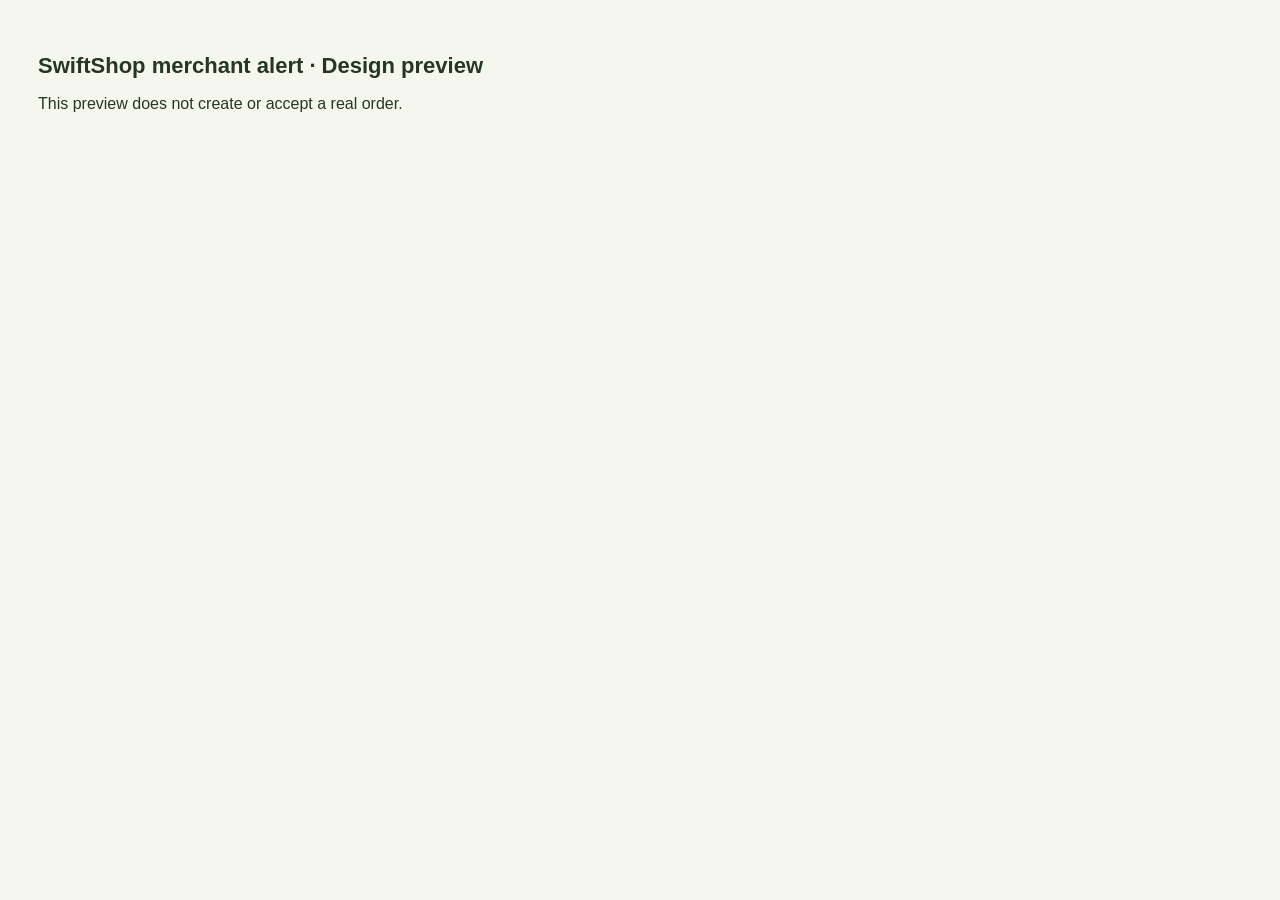
==== merchant-order-design-preview.html @ 3314ea95 "Add isolated merchant alert design preview with sample data" ====
<!doctype html><html><head><meta name="viewport" content="width=device-width,initial-scale=1,viewport-fit=cover"><title>Merchant order design preview</title><style>.ma-dialog{padding:0;border:1px solid #e6e8df;border-radius:28px;background:#fafbf7;color:#273122;width:min(1100px,calc(100vw - 48px));max-height:calc(100dvh - 48px);overflow:auto;box-shadow:0 30px 100px #0004;font-family:inherit}.ma-dialog::backdrop{background:#101a15c9;backdrop-filter:blur(14px)}.ma-header{padding:32px 36px;display:flex;align-items:center;justify-content:space-between;gap:20px;border-bottom:1px solid #e7eadd}.ma-eyebrow{font-size:10px;font-weight:700;letter-spacing:2px;color:#7b8a68}.ma-header h2{font-size:clamp(25px,3vw,39px);font-weight:750;letter-spacing:-1.3px;margin:10px 0 0;line-height:1.12}.ma-live{display:inline-flex;gap:8px;align-items:center;font-size:11px;font-weight:600;background:#ecf5dc;color:#4e7428;border:1px solid #dce8c4;border-radius:30px;padding:10px 14px;white-space:nowrap}.ma-live:before{content:'';background:#75a845;width:6px;height:6px;border-radius:50%;box-shadow:0 0 0 4px #78a64418}.ma-layout{display:grid;grid-template-columns:1.4fr 1fr}.ma-main{padding:30px 36px}.ma-customer{display:flex;align-items:center;gap:14px;margin-bottom:26px}.ma-avatar{width:54px;height:54px;background:#eaf0e0;display:grid;place-items:center;border-radius:18px;color:#506f35;font-size:23px;font-weight:700}.ma-customer small{font-size:9px;letter-spacing:1.6px;color:#8b957f}.ma-customer h3{font-size:22px;font-weight:700;margin:5px 0;color:#273122}.ma-customer span{font-size:11px;color:#87927a}.ma-items{display:grid;gap:12px}.ma-product{display:flex;align-items:center;gap:15px;background:white;border:1px solid #e5e9dc;border-radius:17px;padding:13px}.ma-picture{position:relative;width:78px;height:78px;flex-shrink:0;border-radius:12px;background:#f0f3e9;display:grid;place-items:center;overflow:hidden;color:#9eab8d}.ma-picture svg{width:32px;height:32px}.ma-picture img{position:absolute;inset:0;width:100%;height:100%;object-fit:cover}.ma-product>div:nth-child(2){flex:1;min-width:0}.ma-product h4{font-size:14px;font-weight:650;margin:0 0 7px;line-height:1.4}.ma-product span{font-size:12px;color:#87927b}.ma-product>strong{font-size:13px;white-space:nowrap}.ma-summary{padding:32px;background:#eef2e7;border-left:1px solid #e3e8d7;display:flex;flex-direction:column}.ma-total{font-size:clamp(36px,4vw,55px);font-weight:750;letter-spacing:-2px;margin:12px 0 5px;line-height:1.1}.ma-total-note{font-size:11px;line-height:1.6;color:#829073;max-width:230px;margin:5px 0 25px}.ma-detail{display:flex;justify-content:space-between;gap:12px;border-top:1px solid #dce3ce;padding:15px 0;font-size:12px}.ma-detail span{color:#88967a}.ma-detail strong{font-weight:600;text-transform:capitalize}.ma-instruction{font-size:12px;color:#7d8b6e;line-height:1.7;margin:20px 0}.ma-accept{background:#253923;color:white;border:0;border-radius:14px;padding:17px;font-size:14px;font-weight:650;min-height:52px;cursor:pointer;width:100%;margin-top:auto}.ma-accept:disabled{opacity:.6;cursor:wait}.ma-sound{padding:14px;border:0;background:transparent;color:#657b50;cursor:pointer;font-size:12px;min-height:44px}.ma-error{font-size:12px;color:#b14935;line-height:1.6}.ma-error:empty{display:none}.ma-footer{display:flex;justify-content:space-between;gap:12px;padding:17px 36px;background:#fff;border-top:1px solid #e4e8dc;font-size:10px;color:#8c987f}.ma-toolbar{display:flex;align-items:center;gap:13px;background:#fff;border:1px solid #e3e8d9;border-radius:14px;padding:14px 16px;margin:0 0 24px}.ma-toolbar button{background:#2c4027!important;color:#fff!important;border:0;border-radius:10px;padding:11px 15px;font-size:12px!important;cursor:pointer}.ma-toolbar span{font-size:12px;color:#7e8c70}.ma-sr{position:absolute;width:1px;height:1px;overflow:hidden;clip-path:inset(50%)}.ma-dialog button:focus-visible{outline:3px solid #db8a3e;outline-offset:3px}@media(max-width:700px){.ma-dialog{width:calc(100vw - 20px);max-height:calc(100dvh - env(safe-area-inset-top,0px) - env(safe-area-inset-bottom,0px) - 24px);border-radius:23px}.ma-header{padding:24px 20px 20px;flex-direction:column;align-items:flex-start;gap:16px}.ma-layout{grid-template-columns:1fr}.ma-main{padding:22px 20px}.ma-summary{padding:23px 20px;border-left:0;border-top:1px solid #dfe5d3}.ma-customer{margin-bottom:20px}.ma-product{padding:11px;gap:11px}.ma-picture{width:62px;height:62px}.ma-product h4{font-size:13px}.ma-product>strong{font-size:12px}.ma-total-note{max-width:none}.ma-detail{padding:12px 0}.ma-instruction{margin:10px 0 18px}.ma-footer{padding:16px 20px;flex-direction:column}.ma-toolbar{align-items:flex-start;flex-direction:column}.ma-total{font-size:42px}.ma-header h2{font-size:29px}}

</style><style>body{font-family:Arial,sans-serif;background:#f5f7ef;padding:30px;color:#253723}button{font:inherit}h1{font-size:22px}</style></head><body><main id="dashboardScreen"><h1>SwiftShop merchant alert · Design preview</h1><section data-merchant-panel="orders"><div class="mt-intro"></div></section><p>This preview does not create or accept a real order.</p></main><script>var activeCategory='Sample merchant';window.weeklyPlans={access:{admin:false}};var previewRows=[{tracking_id:'00000000-0000-4000-8000-000000000001',merchant_ack_at:null,decision:'accepted',phase:'accepted',reason:'Accepted by Dispatch',created_at:new Date().toISOString(),customer_name:'Sample customer',item_total:35,payment:'Cash on delivery',display_items:[{name:'Grilled Chicken Panini',quantity:1,price:18.5,image:''},{name:'Iced coffee',quantity:2,price:8.25,image:'https://i.imgur.com/P8sjMJQ.png'}]}];var supabaseClient={rpc:async(name)=>name==='swift_merchant_orders'?{data:previewRows,error:null}:(previewRows=[],{data:{acknowledged_at:new Date().toISOString()},error:null})};</script><script>(()=>{'use strict';
const el=(tag,text,cls)=>{const n=document.createElement(tag);if(text!==undefined)n.textContent=text;if(cls)n.className=cls;return n;},money=n=>'BZ</body></html>

+Number(n||0).toFixed(2);
let category='',generation=0,rows=[],busy=false,accepting=false,dialog,current='',signature='',ctx,alarmTimer,enabled=false,notified=new Set(),acknowledged=new Set();
const soundKey=()=> 'swift.merchant.sound.'+category;
const eligible=r=>!acknowledged.has(r.tracking_id)&&!r.merchant_ack_at&&r.decision!=='rejected'&&!['delivered','cancelled'].includes(r.phase);
const merchant=()=>typeof activeCategory!=='undefined'&&activeCategory&&window.weeklyPlans?.access&&window.weeklyPlans.access.admin===false&&document.getElementById('dashboardScreen')?.style.display!=='none';
function stop(){clearInterval(alarmTimer);alarmTimer=null;}
function tone(){if(!enabled||!ctx||ctx.state!=='running')return;for(const [i,f]of [740,980,740].entries()){const o=ctx.createOscillator(),g=ctx.createGain(),t=ctx.currentTime+i*.2;o.type='sine';o.frequency.value=f;g.gain.setValueAtTime(0,t);g.gain.linearRampToValueAtTime(.22,t+.025);g.gain.exponentialRampToValueAtTime(.001,t+.17);o.connect(g);g.connect(ctx.destination);o.start(t);o.stop(t+.18);}}
function sounding(){stop();if(current&&enabled&&ctx?.state==='running'){tone();alarmTimer=setInterval(tone,2800);}paintSound();}
function paintSound(){for(const button of document.querySelectorAll('[data-ma-sound]'))button.textContent=enabled&&ctx?.state==='running'?'Mute order sound':'Enable order sound';const status=document.getElementById('maSoundStatus');if(status)status.textContent=enabled&&ctx?.state==='running'?'Order sound is on':'Tap to enable repeating order alerts';}
async function toggleSound(){if(enabled&&ctx?.state==='running'){enabled=false;localStorage.setItem(soundKey(),'false');stop();paintSound();return;}try{ctx ||= new (window.AudioContext||window.webkitAudioContext)();await ctx.resume();enabled=true;localStorage.setItem(soundKey(),'true');sounding();if('Notification'in window&&Notification.permission==='default')Notification.requestPermission().catch(()=>{});}catch{const status=document.getElementById('maSoundStatus');if(status)status.textContent='Sound is unavailable. Keep this screen open for visual alerts.';}}
function safeImage(value){if(/^data:image\/(?:png|jpeg|webp|gif);base64,[a-z0-9+/=\\s]+$/i.test(String(value||'')))return value;try{const u=new URL(value,location.href);return u.protocol==='https:'||u.protocol==='http:'&&u.origin===location.origin?u.href:'';}catch{return '';}}
function picture(item){const wrap=el('div',undefined,'ma-picture'),url=safeImage(item.image);wrap.innerHTML='<svg viewBox="0 0 40 40" aria-hidden="true"><path d="M9 13h22l2 22H7l2-22Zm5 2V9a6 6 0 0 1 12 0v6" fill="none" stroke="currentColor" stroke-width="2" stroke-linejoin="round"/></svg>';if(url){const img=el('img');img.alt=item.name;img.src=url;img.loading='eager';img.referrerPolicy='no-referrer';img.onerror=()=>img.remove();wrap.append(img);}return wrap;}
function close(){stop();current='';signature='';if(dialog?.open)dialog.close();}
function render(){if(accepting)return;if(!merchant()){close();return;}const queue=rows.filter(eligible).sort((a,b)=>new Date(a.created_at)-new Date(b.created_at)),r=queue[0];if(!r){close();return;}const sig=JSON.stringify([r.tracking_id,r.phase,r.decision,queue.length,r.display_items,r.item_total]);if(sig===signature)return;signature=sig;const changed=current!==r.tracking_id;current=r.tracking_id;
dialog.replaceChildren();const header=el('header',undefined,'ma-header'),brand=el('div');brand.append(el('span','SWIFTSHOP / MERCHANT','ma-eyebrow'),el('h2','A new order is here.'));const tag=el('span',queue.length>1?queue.length+' orders waiting':'Awaiting your response','ma-live');header.append(brand,tag);dialog.append(header);
const grid=el('div',undefined,'ma-layout'),main=el('section',undefined,'ma-main'),person=el('div',undefined,'ma-customer');person.append(el('div',(r.customer_name||'Customer').trim().charAt(0).toUpperCase(),'ma-avatar'));const who=el('div');who.append(el('small','ORDER FOR'),el('h3',r.customer_name||'Customer'),el('span','#'+r.tracking_id.slice(0,8).toUpperCase()+' · '+new Date(r.created_at).toLocaleTimeString([],{hour:'2-digit',minute:'2-digit'})));person.append(who);main.append(person);
const list=el('div',undefined,'ma-items');for(const item of r.display_items||r.items||[]){const card=el('article',undefined,'ma-product'),info=el('div');info.append(el('h4',item.name),el('span',item.quantity+' × '+money(item.price)));card.append(picture(item),info,el('strong',money(Number(item.quantity)*Number(item.price))));list.append(card);}main.append(list);
const side=el('aside',undefined,'ma-summary');side.append(el('span','YOUR STORE TOTAL','ma-eyebrow'),el('strong',money(r.item_total),'ma-total'),el('p','Your items only. Delivery and platform fees are excluded.','ma-total-note'));
const detail=el('div',undefined,'ma-detail');detail.append(el('span','Payment'),el('strong',String(r.payment||'Not specified').replaceAll('_',' ')));side.append(detail);const status=el('div',undefined,'ma-detail');status.append(el('span','Dispatch'),el('strong',r.decision==='accepted'?'Accepted by Dispatch':String(r.phase).replaceAll('_',' ')));side.append(status);side.append(el('p','Confirm that your team has seen this order and is ready to prepare it.','ma-instruction'));
const feedback=el('p',undefined,'ma-error');feedback.setAttribute('role','alert');const accept=el('button','Accept & start preparing →','ma-accept');accept.type='button';accept.onclick=async()=>{accept.disabled=true;accept.textContent='Confirming…';accepting=true;try{const target=category,ticket=generation;const {error}=await supabaseClient.rpc('swift_merchant_ack_order',{p_category:target,p_id:r.tracking_id});if(error)throw error;if(ticket!==generation||target!==activeCategory)return;acknowledged.add(r.tracking_id);rows=rows.filter(x=>x.tracking_id!==r.tracking_id);stop();signature='';document.getElementById('maAnnounce').textContent='Order accepted. Your team can begin preparation.';}catch(e){feedback.textContent=e.message;accept.textContent='Try accepting again';}finally{accepting=false;accept.disabled=false;render();}};side.append(feedback,accept);const sound=el('button',undefined,'ma-sound');sound.type='button';sound.dataset.maSound='';sound.onclick=toggleSound;side.append(sound);grid.append(main,side);dialog.append(grid);
const footer=el('footer',undefined,'ma-footer');footer.append(el('span',category),el('span','Sound repeats until your team accepts this order.'));dialog.append(footer);
if(!dialog.open){try{dialog.showModal();}catch{return;}}paintSound();if(changed){sounding();document.getElementById('maAnnounce').textContent='New order for '+(r.customer_name||'Customer')+'. '+money(r.item_total);}
if(!notified.has(r.tracking_id)&&'Notification'in window&&Notification.permission==='granted'){notified.add(r.tracking_id);try{const n=new Notification('SwiftShop · New store order',{body:(r.customer_name||'Customer')+' · '+money(r.item_total),tag:'merchant-order-'+r.tracking_id,icon:'logo.png'});n.onclick=()=>{window.focus();n.close();};}catch{}}
}
async function poll(){if(busy||document.hidden)return;if(!merchant()){reset();return;}if(category!==activeCategory){reset();category=activeCategory;try{enabled=localStorage.getItem(soundKey())==='true';}catch{enabled=false;}}busy=true;const ticket=generation,target=category;try{const {data,error}=await supabaseClient.rpc('swift_merchant_orders',{p_category:target});if(error)throw error;if(ticket!==generation||target!==activeCategory)return;rows=data||[];render();}catch(e){const status=document.getElementById('maSoundStatus');if(status)status.textContent='Orders could not refresh. '+e.message;}finally{busy=false;}}
function reset(){generation++;rows=[];category='';notified=new Set();acknowledged=new Set();close();paintSound();}
window.SwiftMerchantOrderAlerts={receive(data,target){if(!merchant()||target!==activeCategory)return;if(category!==target){reset();category=target;try{enabled=localStorage.getItem(soundKey())==='true';}catch{}}rows=data;render();},reset};
document.addEventListener('DOMContentLoaded',()=>{dialog=el('dialog',undefined,'ma-dialog');dialog.id='merchantIncomingOrder';dialog.setAttribute('aria-label','Incoming merchant order');dialog.addEventListener('cancel',e=>e.preventDefault());document.body.append(dialog);const announce=el('div');announce.id='maAnnounce';announce.className='ma-sr';announce.setAttribute('role','status');announce.setAttribute('aria-live','polite');document.body.append(announce);
const toolbar=el('div',undefined,'ma-toolbar'),button=el('button','Enable order sound'),label=el('span','Tap to enable repeating order alerts');button.type='button';button.dataset.maSound='';button.onclick=toggleSound;label.id='maSoundStatus';toolbar.append(button,label);document.querySelector('[data-merchant-panel="orders"] .mt-intro').after(toolbar);setInterval(()=>{toolbar.hidden=!merchant();if(!merchant()){reset();return;}poll();},2000);document.addEventListener('visibilitychange',()=>{if(!document.hidden)poll();});window.addEventListener('online',poll);
document.addEventListener('pointerdown',()=>{if(enabled&&ctx?.state==='suspended')ctx.resume().then(sounding).catch(()=>{});},{passive:true});
});
})();

</script></body></html>
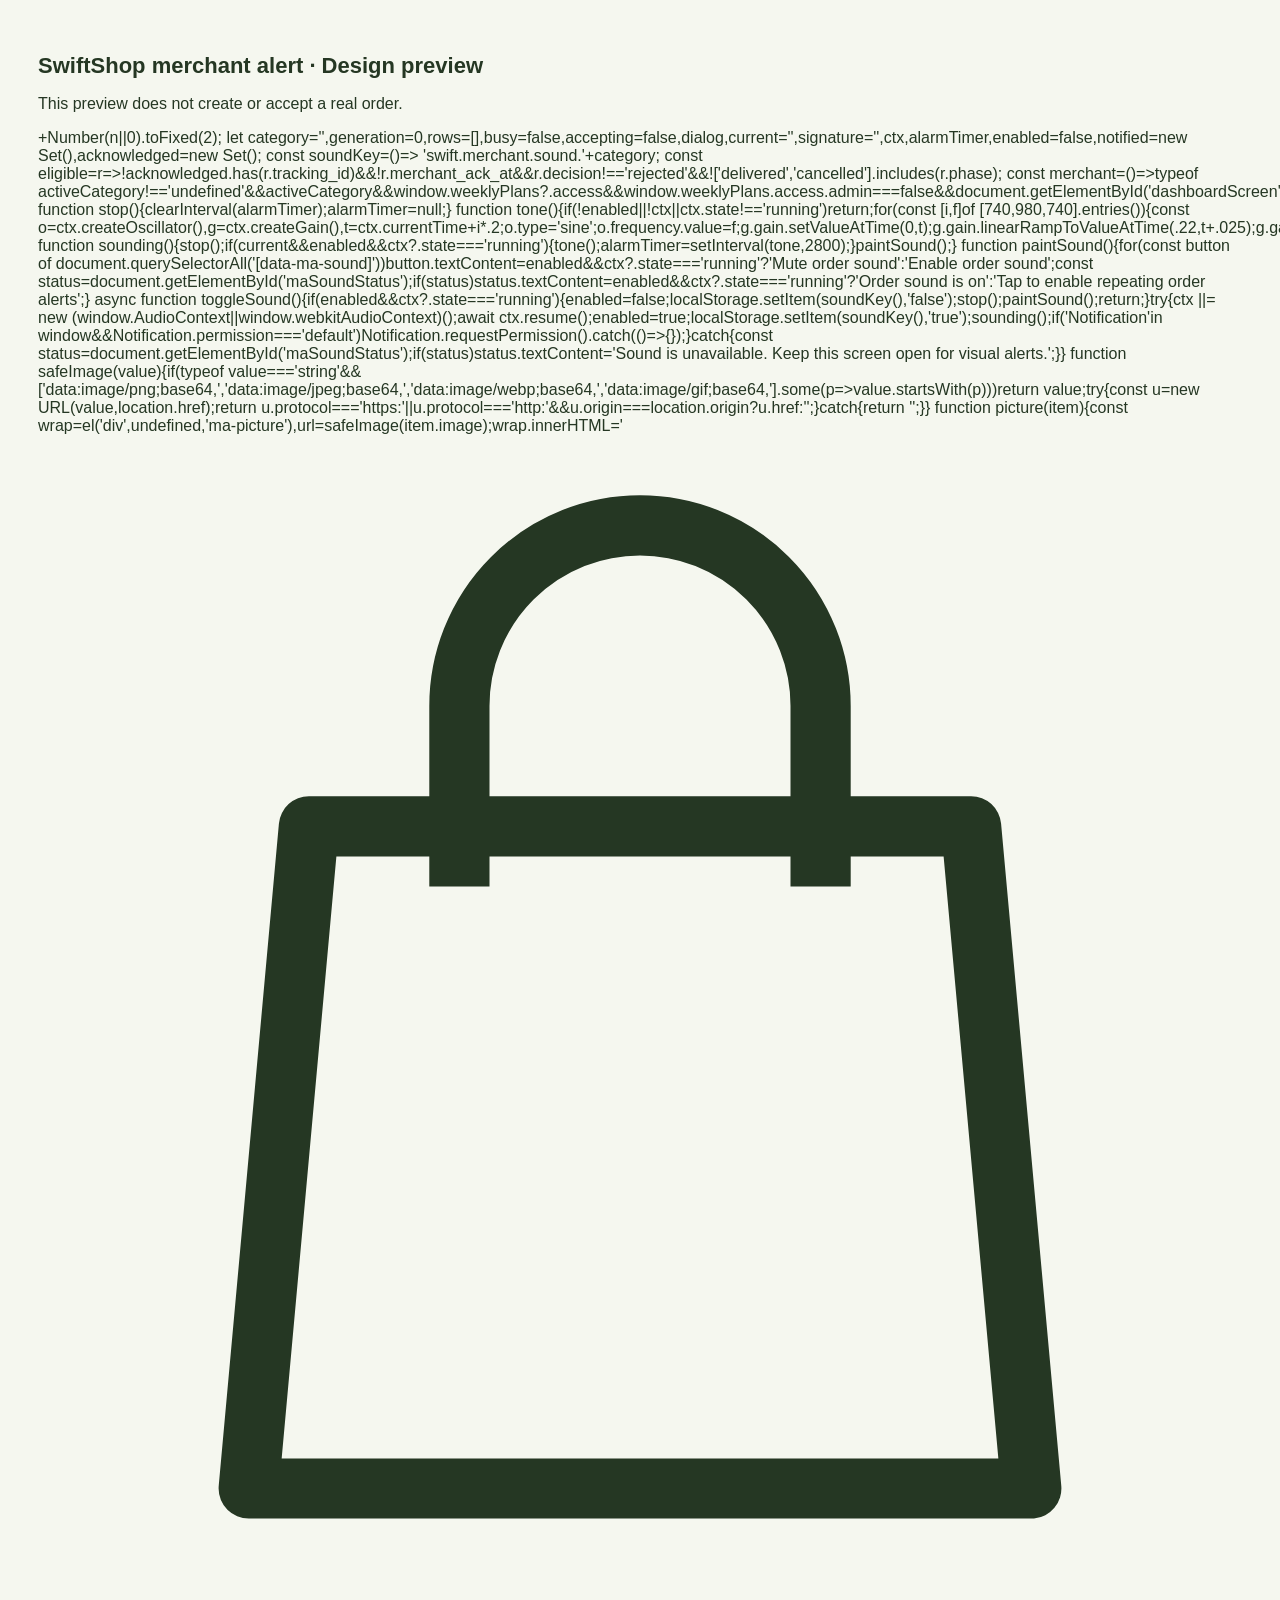
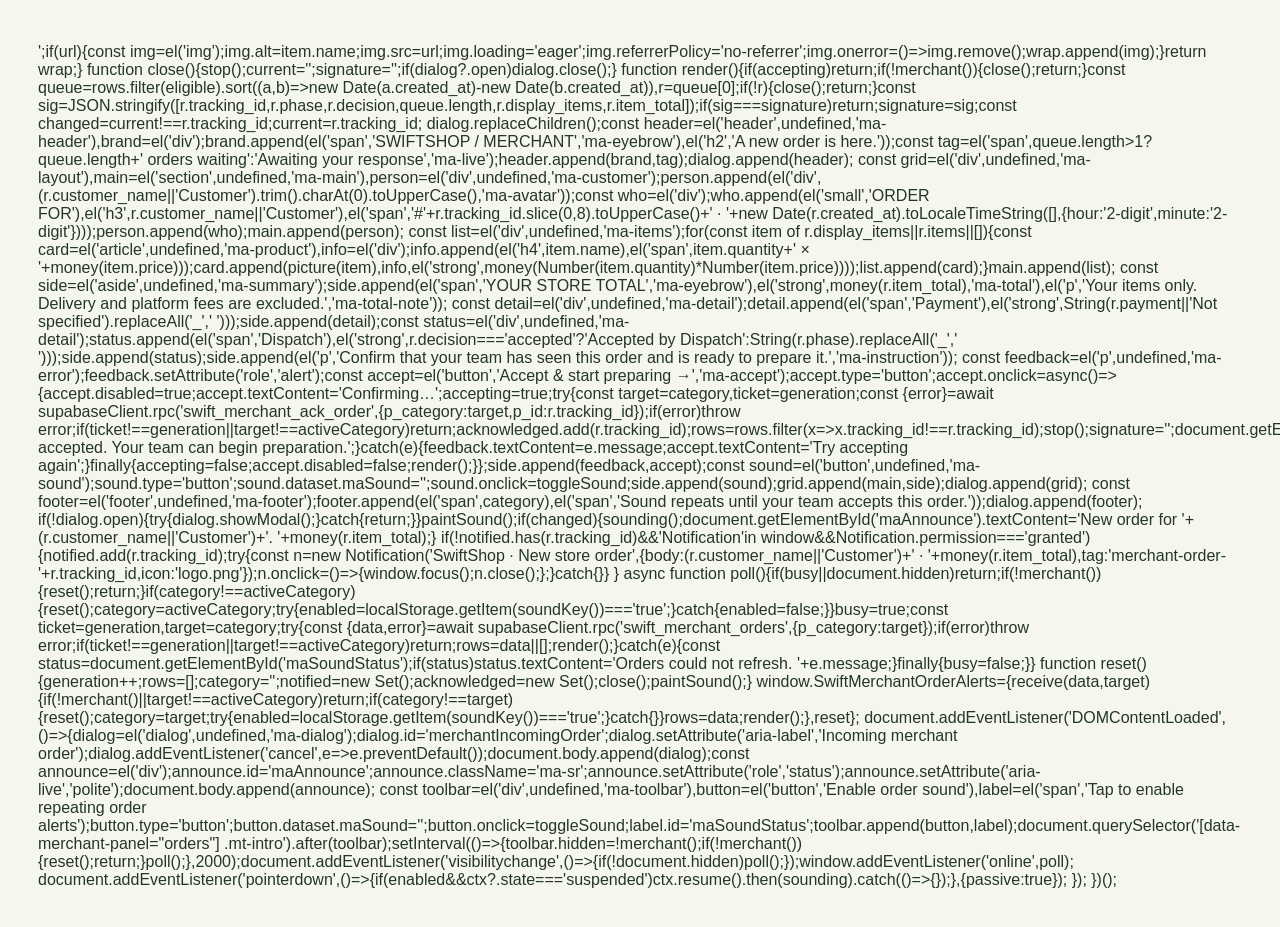
==== commit 54a0d725: "Support uploaded product photos safely in merchant alerts" ====
--- a/merchant-order-design-preview.html
+++ b/merchant-order-design-preview.html
@@ -1,7 +1,7 @@
 <!doctype html><html><head><meta name="viewport" content="width=device-width,initial-scale=1,viewport-fit=cover"><title>Merchant order design preview</title><style>.ma-dialog{padding:0;border:1px solid #e6e8df;border-radius:28px;background:#fafbf7;color:#273122;width:min(1100px,calc(100vw - 48px));max-height:calc(100dvh - 48px);overflow:auto;box-shadow:0 30px 100px #0004;font-family:inherit}.ma-dialog::backdrop{background:#101a15c9;backdrop-filter:blur(14px)}.ma-header{padding:32px 36px;display:flex;align-items:center;justify-content:space-between;gap:20px;border-bottom:1px solid #e7eadd}.ma-eyebrow{font-size:10px;font-weight:700;letter-spacing:2px;color:#7b8a68}.ma-header h2{font-size:clamp(25px,3vw,39px);font-weight:750;letter-spacing:-1.3px;margin:10px 0 0;line-height:1.12}.ma-live{display:inline-flex;gap:8px;align-items:center;font-size:11px;font-weight:600;background:#ecf5dc;color:#4e7428;border:1px solid #dce8c4;border-radius:30px;padding:10px 14px;white-space:nowrap}.ma-live:before{content:'';background:#75a845;width:6px;height:6px;border-radius:50%;box-shadow:0 0 0 4px #78a64418}.ma-layout{display:grid;grid-template-columns:1.4fr 1fr}.ma-main{padding:30px 36px}.ma-customer{display:flex;align-items:center;gap:14px;margin-bottom:26px}.ma-avatar{width:54px;height:54px;background:#eaf0e0;display:grid;place-items:center;border-radius:18px;color:#506f35;font-size:23px;font-weight:700}.ma-customer small{font-size:9px;letter-spacing:1.6px;color:#8b957f}.ma-customer h3{font-size:22px;font-weight:700;margin:5px 0;color:#273122}.ma-customer span{font-size:11px;color:#87927a}.ma-items{display:grid;gap:12px}.ma-product{display:flex;align-items:center;gap:15px;background:white;border:1px solid #e5e9dc;border-radius:17px;padding:13px}.ma-picture{position:relative;width:78px;height:78px;flex-shrink:0;border-radius:12px;background:#f0f3e9;display:grid;place-items:center;overflow:hidden;color:#9eab8d}.ma-picture svg{width:32px;height:32px}.ma-picture img{position:absolute;inset:0;width:100%;height:100%;object-fit:cover}.ma-product>div:nth-child(2){flex:1;min-width:0}.ma-product h4{font-size:14px;font-weight:650;margin:0 0 7px;line-height:1.4}.ma-product span{font-size:12px;color:#87927b}.ma-product>strong{font-size:13px;white-space:nowrap}.ma-summary{padding:32px;background:#eef2e7;border-left:1px solid #e3e8d7;display:flex;flex-direction:column}.ma-total{font-size:clamp(36px,4vw,55px);font-weight:750;letter-spacing:-2px;margin:12px 0 5px;line-height:1.1}.ma-total-note{font-size:11px;line-height:1.6;color:#829073;max-width:230px;margin:5px 0 25px}.ma-detail{display:flex;justify-content:space-between;gap:12px;border-top:1px solid #dce3ce;padding:15px 0;font-size:12px}.ma-detail span{color:#88967a}.ma-detail strong{font-weight:600;text-transform:capitalize}.ma-instruction{font-size:12px;color:#7d8b6e;line-height:1.7;margin:20px 0}.ma-accept{background:#253923;color:white;border:0;border-radius:14px;padding:17px;font-size:14px;font-weight:650;min-height:52px;cursor:pointer;width:100%;margin-top:auto}.ma-accept:disabled{opacity:.6;cursor:wait}.ma-sound{padding:14px;border:0;background:transparent;color:#657b50;cursor:pointer;font-size:12px;min-height:44px}.ma-error{font-size:12px;color:#b14935;line-height:1.6}.ma-error:empty{display:none}.ma-footer{display:flex;justify-content:space-between;gap:12px;padding:17px 36px;background:#fff;border-top:1px solid #e4e8dc;font-size:10px;color:#8c987f}.ma-toolbar{display:flex;align-items:center;gap:13px;background:#fff;border:1px solid #e3e8d9;border-radius:14px;padding:14px 16px;margin:0 0 24px}.ma-toolbar button{background:#2c4027!important;color:#fff!important;border:0;border-radius:10px;padding:11px 15px;font-size:12px!important;cursor:pointer}.ma-toolbar span{font-size:12px;color:#7e8c70}.ma-sr{position:absolute;width:1px;height:1px;overflow:hidden;clip-path:inset(50%)}.ma-dialog button:focus-visible{outline:3px solid #db8a3e;outline-offset:3px}@media(max-width:700px){.ma-dialog{width:calc(100vw - 20px);max-height:calc(100dvh - env(safe-area-inset-top,0px) - env(safe-area-inset-bottom,0px) - 24px);border-radius:23px}.ma-header{padding:24px 20px 20px;flex-direction:column;align-items:flex-start;gap:16px}.ma-layout{grid-template-columns:1fr}.ma-main{padding:22px 20px}.ma-summary{padding:23px 20px;border-left:0;border-top:1px solid #dfe5d3}.ma-customer{margin-bottom:20px}.ma-product{padding:11px;gap:11px}.ma-picture{width:62px;height:62px}.ma-product h4{font-size:13px}.ma-product>strong{font-size:12px}.ma-total-note{max-width:none}.ma-detail{padding:12px 0}.ma-instruction{margin:10px 0 18px}.ma-footer{padding:16px 20px;flex-direction:column}.ma-toolbar{align-items:flex-start;flex-direction:column}.ma-total{font-size:42px}.ma-header h2{font-size:29px}}
 
 </style><style>body{font-family:Arial,sans-serif;background:#f5f7ef;padding:30px;color:#253723}button{font:inherit}h1{font-size:22px}</style></head><body><main id="dashboardScreen"><h1>SwiftShop merchant alert · Design preview</h1><section data-merchant-panel="orders"><div class="mt-intro"></div></section><p>This preview does not create or accept a real order.</p></main><script>var activeCategory='Sample merchant';window.weeklyPlans={access:{admin:false}};var previewRows=[{tracking_id:'00000000-0000-4000-8000-000000000001',merchant_ack_at:null,decision:'accepted',phase:'accepted',reason:'Accepted by Dispatch',created_at:new Date().toISOString(),customer_name:'Sample customer',item_total:35,payment:'Cash on delivery',display_items:[{name:'Grilled Chicken Panini',quantity:1,price:18.5,image:''},{name:'Iced coffee',quantity:2,price:8.25,image:'https://i.imgur.com/P8sjMJQ.png'}]}];var supabaseClient={rpc:async(name)=>name==='swift_merchant_orders'?{data:previewRows,error:null}:(previewRows=[],{data:{acknowledged_at:new Date().toISOString()},error:null})};</script><script>(()=>{'use strict';
-const el=(tag,text,cls)=>{const n=document.createElement(tag);if(text!==undefined)n.textContent=text;if(cls)n.className=cls;return n;},money=n=>'BZ</body></html>
+const el=(tag,text,cls)=>{const n=document.createElement(tag);if(text!==undefined)n.textContent=text;if(cls)n.className=cls;return n;},money=n=>'BZ</script></body></html>
 
 +Number(n||0).toFixed(2);
 let category='',generation=0,rows=[],busy=false,accepting=false,dialog,current='',signature='',ctx,alarmTimer,enabled=false,notified=new Set(),acknowledged=new Set();
@@ -13,7 +13,7 @@
 function sounding(){stop();if(current&&enabled&&ctx?.state==='running'){tone();alarmTimer=setInterval(tone,2800);}paintSound();}
 function paintSound(){for(const button of document.querySelectorAll('[data-ma-sound]'))button.textContent=enabled&&ctx?.state==='running'?'Mute order sound':'Enable order sound';const status=document.getElementById('maSoundStatus');if(status)status.textContent=enabled&&ctx?.state==='running'?'Order sound is on':'Tap to enable repeating order alerts';}
 async function toggleSound(){if(enabled&&ctx?.state==='running'){enabled=false;localStorage.setItem(soundKey(),'false');stop();paintSound();return;}try{ctx ||= new (window.AudioContext||window.webkitAudioContext)();await ctx.resume();enabled=true;localStorage.setItem(soundKey(),'true');sounding();if('Notification'in window&&Notification.permission==='default')Notification.requestPermission().catch(()=>{});}catch{const status=document.getElementById('maSoundStatus');if(status)status.textContent='Sound is unavailable. Keep this screen open for visual alerts.';}}
-function safeImage(value){if(/^data:image\/(?:png|jpeg|webp|gif);base64,[a-z0-9+/=\\s]+$/i.test(String(value||'')))return value;try{const u=new URL(value,location.href);return u.protocol==='https:'||u.protocol==='http:'&&u.origin===location.origin?u.href:'';}catch{return '';}}
+function safeImage(value){if(typeof value==='string'&&['data:image/png;base64,','data:image/jpeg;base64,','data:image/webp;base64,','data:image/gif;base64,'].some(p=>value.startsWith(p)))return value;try{const u=new URL(value,location.href);return u.protocol==='https:'||u.protocol==='http:'&&u.origin===location.origin?u.href:'';}catch{return '';}}
 function picture(item){const wrap=el('div',undefined,'ma-picture'),url=safeImage(item.image);wrap.innerHTML='<svg viewBox="0 0 40 40" aria-hidden="true"><path d="M9 13h22l2 22H7l2-22Zm5 2V9a6 6 0 0 1 12 0v6" fill="none" stroke="currentColor" stroke-width="2" stroke-linejoin="round"/></svg>';if(url){const img=el('img');img.alt=item.name;img.src=url;img.loading='eager';img.referrerPolicy='no-referrer';img.onerror=()=>img.remove();wrap.append(img);}return wrap;}
 function close(){stop();current='';signature='';if(dialog?.open)dialog.close();}
 function render(){if(accepting)return;if(!merchant()){close();return;}const queue=rows.filter(eligible).sort((a,b)=>new Date(a.created_at)-new Date(b.created_at)),r=queue[0];if(!r){close();return;}const sig=JSON.stringify([r.tracking_id,r.phase,r.decision,queue.length,r.display_items,r.item_total]);if(sig===signature)return;signature=sig;const changed=current!==r.tracking_id;current=r.tracking_id;
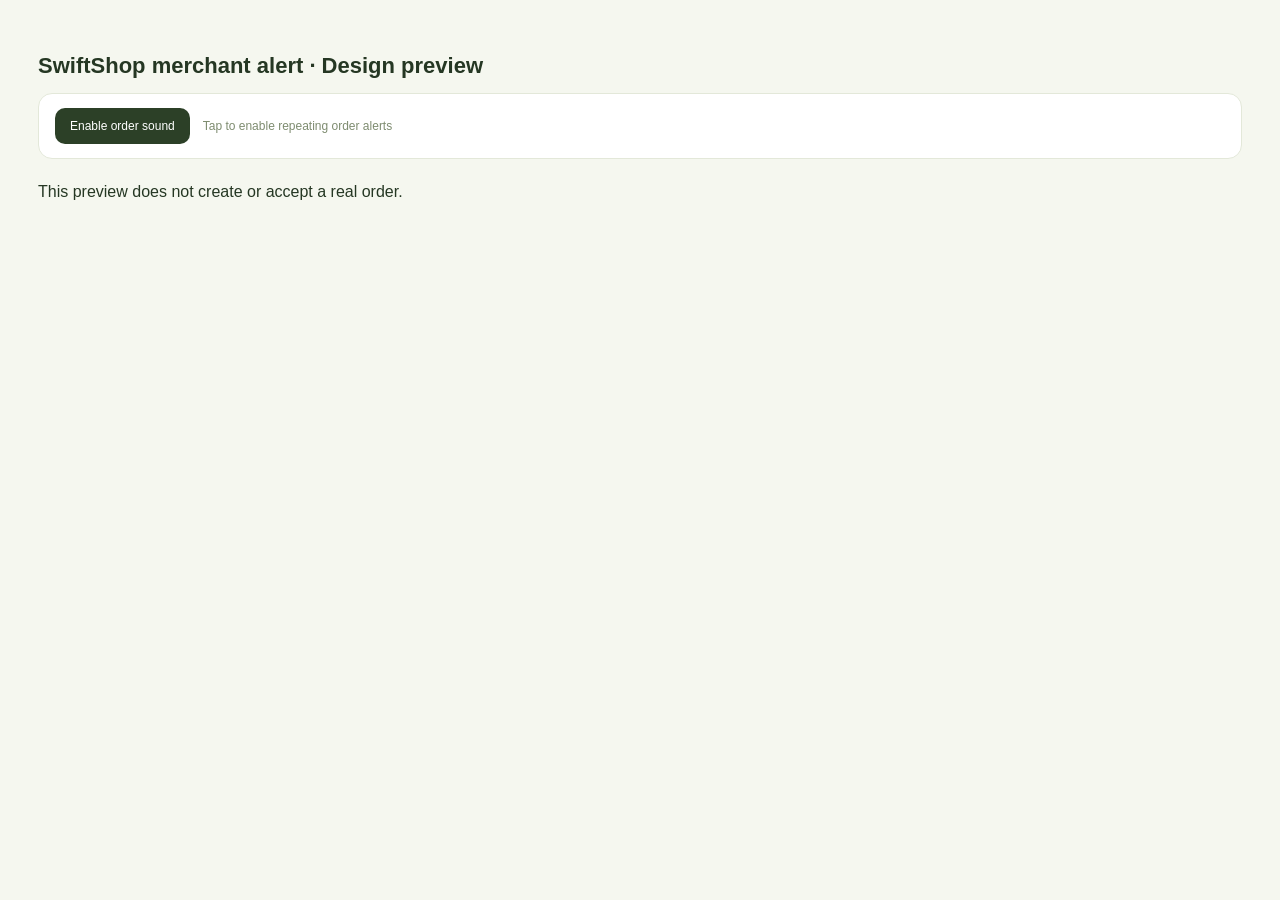
==== commit 11b2825b: "Repair isolated merchant alert visual preview" ====
--- a/merchant-order-design-preview.html
+++ b/merchant-order-design-preview.html
@@ -1,9 +1,7 @@
 <!doctype html><html><head><meta name="viewport" content="width=device-width,initial-scale=1,viewport-fit=cover"><title>Merchant order design preview</title><style>.ma-dialog{padding:0;border:1px solid #e6e8df;border-radius:28px;background:#fafbf7;color:#273122;width:min(1100px,calc(100vw - 48px));max-height:calc(100dvh - 48px);overflow:auto;box-shadow:0 30px 100px #0004;font-family:inherit}.ma-dialog::backdrop{background:#101a15c9;backdrop-filter:blur(14px)}.ma-header{padding:32px 36px;display:flex;align-items:center;justify-content:space-between;gap:20px;border-bottom:1px solid #e7eadd}.ma-eyebrow{font-size:10px;font-weight:700;letter-spacing:2px;color:#7b8a68}.ma-header h2{font-size:clamp(25px,3vw,39px);font-weight:750;letter-spacing:-1.3px;margin:10px 0 0;line-height:1.12}.ma-live{display:inline-flex;gap:8px;align-items:center;font-size:11px;font-weight:600;background:#ecf5dc;color:#4e7428;border:1px solid #dce8c4;border-radius:30px;padding:10px 14px;white-space:nowrap}.ma-live:before{content:'';background:#75a845;width:6px;height:6px;border-radius:50%;box-shadow:0 0 0 4px #78a64418}.ma-layout{display:grid;grid-template-columns:1.4fr 1fr}.ma-main{padding:30px 36px}.ma-customer{display:flex;align-items:center;gap:14px;margin-bottom:26px}.ma-avatar{width:54px;height:54px;background:#eaf0e0;display:grid;place-items:center;border-radius:18px;color:#506f35;font-size:23px;font-weight:700}.ma-customer small{font-size:9px;letter-spacing:1.6px;color:#8b957f}.ma-customer h3{font-size:22px;font-weight:700;margin:5px 0;color:#273122}.ma-customer span{font-size:11px;color:#87927a}.ma-items{display:grid;gap:12px}.ma-product{display:flex;align-items:center;gap:15px;background:white;border:1px solid #e5e9dc;border-radius:17px;padding:13px}.ma-picture{position:relative;width:78px;height:78px;flex-shrink:0;border-radius:12px;background:#f0f3e9;display:grid;place-items:center;overflow:hidden;color:#9eab8d}.ma-picture svg{width:32px;height:32px}.ma-picture img{position:absolute;inset:0;width:100%;height:100%;object-fit:cover}.ma-product>div:nth-child(2){flex:1;min-width:0}.ma-product h4{font-size:14px;font-weight:650;margin:0 0 7px;line-height:1.4}.ma-product span{font-size:12px;color:#87927b}.ma-product>strong{font-size:13px;white-space:nowrap}.ma-summary{padding:32px;background:#eef2e7;border-left:1px solid #e3e8d7;display:flex;flex-direction:column}.ma-total{font-size:clamp(36px,4vw,55px);font-weight:750;letter-spacing:-2px;margin:12px 0 5px;line-height:1.1}.ma-total-note{font-size:11px;line-height:1.6;color:#829073;max-width:230px;margin:5px 0 25px}.ma-detail{display:flex;justify-content:space-between;gap:12px;border-top:1px solid #dce3ce;padding:15px 0;font-size:12px}.ma-detail span{color:#88967a}.ma-detail strong{font-weight:600;text-transform:capitalize}.ma-instruction{font-size:12px;color:#7d8b6e;line-height:1.7;margin:20px 0}.ma-accept{background:#253923;color:white;border:0;border-radius:14px;padding:17px;font-size:14px;font-weight:650;min-height:52px;cursor:pointer;width:100%;margin-top:auto}.ma-accept:disabled{opacity:.6;cursor:wait}.ma-sound{padding:14px;border:0;background:transparent;color:#657b50;cursor:pointer;font-size:12px;min-height:44px}.ma-error{font-size:12px;color:#b14935;line-height:1.6}.ma-error:empty{display:none}.ma-footer{display:flex;justify-content:space-between;gap:12px;padding:17px 36px;background:#fff;border-top:1px solid #e4e8dc;font-size:10px;color:#8c987f}.ma-toolbar{display:flex;align-items:center;gap:13px;background:#fff;border:1px solid #e3e8d9;border-radius:14px;padding:14px 16px;margin:0 0 24px}.ma-toolbar button{background:#2c4027!important;color:#fff!important;border:0;border-radius:10px;padding:11px 15px;font-size:12px!important;cursor:pointer}.ma-toolbar span{font-size:12px;color:#7e8c70}.ma-sr{position:absolute;width:1px;height:1px;overflow:hidden;clip-path:inset(50%)}.ma-dialog button:focus-visible{outline:3px solid #db8a3e;outline-offset:3px}@media(max-width:700px){.ma-dialog{width:calc(100vw - 20px);max-height:calc(100dvh - env(safe-area-inset-top,0px) - env(safe-area-inset-bottom,0px) - 24px);border-radius:23px}.ma-header{padding:24px 20px 20px;flex-direction:column;align-items:flex-start;gap:16px}.ma-layout{grid-template-columns:1fr}.ma-main{padding:22px 20px}.ma-summary{padding:23px 20px;border-left:0;border-top:1px solid #dfe5d3}.ma-customer{margin-bottom:20px}.ma-product{padding:11px;gap:11px}.ma-picture{width:62px;height:62px}.ma-product h4{font-size:13px}.ma-product>strong{font-size:12px}.ma-total-note{max-width:none}.ma-detail{padding:12px 0}.ma-instruction{margin:10px 0 18px}.ma-footer{padding:16px 20px;flex-direction:column}.ma-toolbar{align-items:flex-start;flex-direction:column}.ma-total{font-size:42px}.ma-header h2{font-size:29px}}
 
 </style><style>body{font-family:Arial,sans-serif;background:#f5f7ef;padding:30px;color:#253723}button{font:inherit}h1{font-size:22px}</style></head><body><main id="dashboardScreen"><h1>SwiftShop merchant alert · Design preview</h1><section data-merchant-panel="orders"><div class="mt-intro"></div></section><p>This preview does not create or accept a real order.</p></main><script>var activeCategory='Sample merchant';window.weeklyPlans={access:{admin:false}};var previewRows=[{tracking_id:'00000000-0000-4000-8000-000000000001',merchant_ack_at:null,decision:'accepted',phase:'accepted',reason:'Accepted by Dispatch',created_at:new Date().toISOString(),customer_name:'Sample customer',item_total:35,payment:'Cash on delivery',display_items:[{name:'Grilled Chicken Panini',quantity:1,price:18.5,image:''},{name:'Iced coffee',quantity:2,price:8.25,image:'https://i.imgur.com/P8sjMJQ.png'}]}];var supabaseClient={rpc:async(name)=>name==='swift_merchant_orders'?{data:previewRows,error:null}:(previewRows=[],{data:{acknowledged_at:new Date().toISOString()},error:null})};</script><script>(()=>{'use strict';
-const el=(tag,text,cls)=>{const n=document.createElement(tag);if(text!==undefined)n.textContent=text;if(cls)n.className=cls;return n;},money=n=>'BZ</script></body></html>
-
-+Number(n||0).toFixed(2);
+const el=(tag,text,cls)=>{const n=document.createElement(tag);if(text!==undefined)n.textContent=text;if(cls)n.className=cls;return n;},money=n=>'BZ$'+Number(n||0).toFixed(2);
 let category='',generation=0,rows=[],busy=false,accepting=false,dialog,current='',signature='',ctx,alarmTimer,enabled=false,notified=new Set(),acknowledged=new Set();
 const soundKey=()=> 'swift.merchant.sound.'+category;
 const eligible=r=>!acknowledged.has(r.tracking_id)&&!r.merchant_ack_at&&r.decision!=='rejected'&&!['delivered','cancelled'].includes(r.phase);
@@ -13,7 +11,7 @@
 function sounding(){stop();if(current&&enabled&&ctx?.state==='running'){tone();alarmTimer=setInterval(tone,2800);}paintSound();}
 function paintSound(){for(const button of document.querySelectorAll('[data-ma-sound]'))button.textContent=enabled&&ctx?.state==='running'?'Mute order sound':'Enable order sound';const status=document.getElementById('maSoundStatus');if(status)status.textContent=enabled&&ctx?.state==='running'?'Order sound is on':'Tap to enable repeating order alerts';}
 async function toggleSound(){if(enabled&&ctx?.state==='running'){enabled=false;localStorage.setItem(soundKey(),'false');stop();paintSound();return;}try{ctx ||= new (window.AudioContext||window.webkitAudioContext)();await ctx.resume();enabled=true;localStorage.setItem(soundKey(),'true');sounding();if('Notification'in window&&Notification.permission==='default')Notification.requestPermission().catch(()=>{});}catch{const status=document.getElementById('maSoundStatus');if(status)status.textContent='Sound is unavailable. Keep this screen open for visual alerts.';}}
-function safeImage(value){if(typeof value==='string'&&['data:image/png;base64,','data:image/jpeg;base64,','data:image/webp;base64,','data:image/gif;base64,'].some(p=>value.startsWith(p)))return value;try{const u=new URL(value,location.href);return u.protocol==='https:'||u.protocol==='http:'&&u.origin===location.origin?u.href:'';}catch{return '';}}
+function safeImage(value){if(!value)return '';if(typeof value==='string'&&['data:image/png;base64,','data:image/jpeg;base64,','data:image/webp;base64,','data:image/gif;base64,'].some(p=>value.startsWith(p)))return value;try{const u=new URL(value,location.href);return u.protocol==='https:'||u.protocol==='http:'&&u.origin===location.origin?u.href:'';}catch{return '';}}
 function picture(item){const wrap=el('div',undefined,'ma-picture'),url=safeImage(item.image);wrap.innerHTML='<svg viewBox="0 0 40 40" aria-hidden="true"><path d="M9 13h22l2 22H7l2-22Zm5 2V9a6 6 0 0 1 12 0v6" fill="none" stroke="currentColor" stroke-width="2" stroke-linejoin="round"/></svg>';if(url){const img=el('img');img.alt=item.name;img.src=url;img.loading='eager';img.referrerPolicy='no-referrer';img.onerror=()=>img.remove();wrap.append(img);}return wrap;}
 function close(){stop();current='';signature='';if(dialog?.open)dialog.close();}
 function render(){if(accepting)return;if(!merchant()){close();return;}const queue=rows.filter(eligible).sort((a,b)=>new Date(a.created_at)-new Date(b.created_at)),r=queue[0];if(!r){close();return;}const sig=JSON.stringify([r.tracking_id,r.phase,r.decision,queue.length,r.display_items,r.item_total]);if(sig===signature)return;signature=sig;const changed=current!==r.tracking_id;current=r.tracking_id;
@@ -36,5 +34,4 @@
 });
 })();
 
-</script></body></html>
-
+</script></body></html>
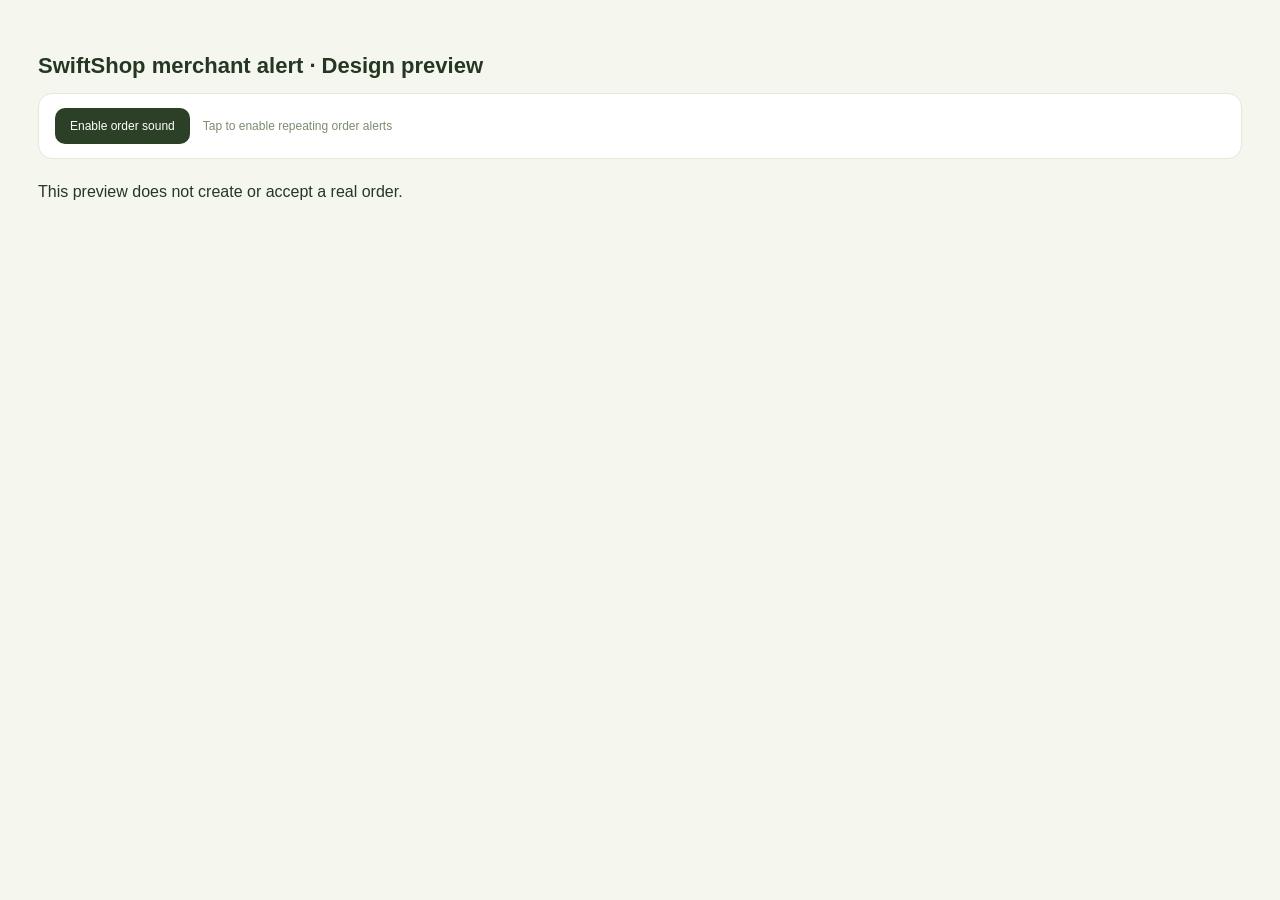
==== commit 55a590e2: "Add merchant slide-to-accept order control" ====
--- a/merchant-order-design-preview.html
+++ b/merchant-order-design-preview.html
@@ -1,37 +1,44 @@
 <!doctype html><html><head><meta name="viewport" content="width=device-width,initial-scale=1,viewport-fit=cover"><title>Merchant order design preview</title><style>.ma-dialog{padding:0;border:1px solid #e6e8df;border-radius:28px;background:#fafbf7;color:#273122;width:min(1100px,calc(100vw - 48px));max-height:calc(100dvh - 48px);overflow:auto;box-shadow:0 30px 100px #0004;font-family:inherit}.ma-dialog::backdrop{background:#101a15c9;backdrop-filter:blur(14px)}.ma-header{padding:32px 36px;display:flex;align-items:center;justify-content:space-between;gap:20px;border-bottom:1px solid #e7eadd}.ma-eyebrow{font-size:10px;font-weight:700;letter-spacing:2px;color:#7b8a68}.ma-header h2{font-size:clamp(25px,3vw,39px);font-weight:750;letter-spacing:-1.3px;margin:10px 0 0;line-height:1.12}.ma-live{display:inline-flex;gap:8px;align-items:center;font-size:11px;font-weight:600;background:#ecf5dc;color:#4e7428;border:1px solid #dce8c4;border-radius:30px;padding:10px 14px;white-space:nowrap}.ma-live:before{content:'';background:#75a845;width:6px;height:6px;border-radius:50%;box-shadow:0 0 0 4px #78a64418}.ma-layout{display:grid;grid-template-columns:1.4fr 1fr}.ma-main{padding:30px 36px}.ma-customer{display:flex;align-items:center;gap:14px;margin-bottom:26px}.ma-avatar{width:54px;height:54px;background:#eaf0e0;display:grid;place-items:center;border-radius:18px;color:#506f35;font-size:23px;font-weight:700}.ma-customer small{font-size:9px;letter-spacing:1.6px;color:#8b957f}.ma-customer h3{font-size:22px;font-weight:700;margin:5px 0;color:#273122}.ma-customer span{font-size:11px;color:#87927a}.ma-items{display:grid;gap:12px}.ma-product{display:flex;align-items:center;gap:15px;background:white;border:1px solid #e5e9dc;border-radius:17px;padding:13px}.ma-picture{position:relative;width:78px;height:78px;flex-shrink:0;border-radius:12px;background:#f0f3e9;display:grid;place-items:center;overflow:hidden;color:#9eab8d}.ma-picture svg{width:32px;height:32px}.ma-picture img{position:absolute;inset:0;width:100%;height:100%;object-fit:cover}.ma-product>div:nth-child(2){flex:1;min-width:0}.ma-product h4{font-size:14px;font-weight:650;margin:0 0 7px;line-height:1.4}.ma-product span{font-size:12px;color:#87927b}.ma-product>strong{font-size:13px;white-space:nowrap}.ma-summary{padding:32px;background:#eef2e7;border-left:1px solid #e3e8d7;display:flex;flex-direction:column}.ma-total{font-size:clamp(36px,4vw,55px);font-weight:750;letter-spacing:-2px;margin:12px 0 5px;line-height:1.1}.ma-total-note{font-size:11px;line-height:1.6;color:#829073;max-width:230px;margin:5px 0 25px}.ma-detail{display:flex;justify-content:space-between;gap:12px;border-top:1px solid #dce3ce;padding:15px 0;font-size:12px}.ma-detail span{color:#88967a}.ma-detail strong{font-weight:600;text-transform:capitalize}.ma-instruction{font-size:12px;color:#7d8b6e;line-height:1.7;margin:20px 0}.ma-accept{background:#253923;color:white;border:0;border-radius:14px;padding:17px;font-size:14px;font-weight:650;min-height:52px;cursor:pointer;width:100%;margin-top:auto}.ma-accept:disabled{opacity:.6;cursor:wait}.ma-sound{padding:14px;border:0;background:transparent;color:#657b50;cursor:pointer;font-size:12px;min-height:44px}.ma-error{font-size:12px;color:#b14935;line-height:1.6}.ma-error:empty{display:none}.ma-footer{display:flex;justify-content:space-between;gap:12px;padding:17px 36px;background:#fff;border-top:1px solid #e4e8dc;font-size:10px;color:#8c987f}.ma-toolbar{display:flex;align-items:center;gap:13px;background:#fff;border:1px solid #e3e8d9;border-radius:14px;padding:14px 16px;margin:0 0 24px}.ma-toolbar button{background:#2c4027!important;color:#fff!important;border:0;border-radius:10px;padding:11px 15px;font-size:12px!important;cursor:pointer}.ma-toolbar span{font-size:12px;color:#7e8c70}.ma-sr{position:absolute;width:1px;height:1px;overflow:hidden;clip-path:inset(50%)}.ma-dialog button:focus-visible{outline:3px solid #db8a3e;outline-offset:3px}@media(max-width:700px){.ma-dialog{width:calc(100vw - 20px);max-height:calc(100dvh - env(safe-area-inset-top,0px) - env(safe-area-inset-bottom,0px) - 24px);border-radius:23px}.ma-header{padding:24px 20px 20px;flex-direction:column;align-items:flex-start;gap:16px}.ma-layout{grid-template-columns:1fr}.ma-main{padding:22px 20px}.ma-summary{padding:23px 20px;border-left:0;border-top:1px solid #dfe5d3}.ma-customer{margin-bottom:20px}.ma-product{padding:11px;gap:11px}.ma-picture{width:62px;height:62px}.ma-product h4{font-size:13px}.ma-product>strong{font-size:12px}.ma-total-note{max-width:none}.ma-detail{padding:12px 0}.ma-instruction{margin:10px 0 18px}.ma-footer{padding:16px 20px;flex-direction:column}.ma-toolbar{align-items:flex-start;flex-direction:column}.ma-total{font-size:42px}.ma-header h2{font-size:29px}}
-
-</style><style>body{font-family:Arial,sans-serif;background:#f5f7ef;padding:30px;color:#253723}button{font:inherit}h1{font-size:22px}</style></head><body><main id="dashboardScreen"><h1>SwiftShop merchant alert · Design preview</h1><section data-merchant-panel="orders"><div class="mt-intro"></div></section><p>This preview does not create or accept a real order.</p></main><script>var activeCategory='Sample merchant';window.weeklyPlans={access:{admin:false}};var previewRows=[{tracking_id:'00000000-0000-4000-8000-000000000001',merchant_ack_at:null,decision:'accepted',phase:'accepted',reason:'Accepted by Dispatch',created_at:new Date().toISOString(),customer_name:'Sample customer',item_total:35,payment:'Cash on delivery',display_items:[{name:'Grilled Chicken Panini',quantity:1,price:18.5,image:''},{name:'Iced coffee',quantity:2,price:8.25,image:'https://i.imgur.com/P8sjMJQ.png'}]}];var supabaseClient={rpc:async(name)=>name==='swift_merchant_orders'?{data:previewRows,error:null}:(previewRows=[],{data:{acknowledged_at:new Date().toISOString()},error:null})};</script><script>(()=>{'use strict';
-const el=(tag,text,cls)=>{const n=document.createElement(tag);if(text!==undefined)n.textContent=text;if(cls)n.className=cls;return n;},money=n=>'BZ$'+Number(n||0).toFixed(2);
-let category='',generation=0,rows=[],busy=false,accepting=false,dialog,current='',signature='',ctx,alarmTimer,enabled=false,notified=new Set(),acknowledged=new Set();
-const soundKey=()=> 'swift.merchant.sound.'+category;
-const eligible=r=>!acknowledged.has(r.tracking_id)&&!r.merchant_ack_at&&r.decision!=='rejected'&&!['delivered','cancelled'].includes(r.phase);
-const merchant=()=>typeof activeCategory!=='undefined'&&activeCategory&&window.weeklyPlans?.access&&window.weeklyPlans.access.admin===false&&document.getElementById('dashboardScreen')?.style.display!=='none';
-function stop(){clearInterval(alarmTimer);alarmTimer=null;}
-function tone(){if(!enabled||!ctx||ctx.state!=='running')return;for(const [i,f]of [740,980,740].entries()){const o=ctx.createOscillator(),g=ctx.createGain(),t=ctx.currentTime+i*.2;o.type='sine';o.frequency.value=f;g.gain.setValueAtTime(0,t);g.gain.linearRampToValueAtTime(.22,t+.025);g.gain.exponentialRampToValueAtTime(.001,t+.17);o.connect(g);g.connect(ctx.destination);o.start(t);o.stop(t+.18);}}
-function sounding(){stop();if(current&&enabled&&ctx?.state==='running'){tone();alarmTimer=setInterval(tone,2800);}paintSound();}
-function paintSound(){for(const button of document.querySelectorAll('[data-ma-sound]'))button.textContent=enabled&&ctx?.state==='running'?'Mute order sound':'Enable order sound';const status=document.getElementById('maSoundStatus');if(status)status.textContent=enabled&&ctx?.state==='running'?'Order sound is on':'Tap to enable repeating order alerts';}
-async function toggleSound(){if(enabled&&ctx?.state==='running'){enabled=false;localStorage.setItem(soundKey(),'false');stop();paintSound();return;}try{ctx ||= new (window.AudioContext||window.webkitAudioContext)();await ctx.resume();enabled=true;localStorage.setItem(soundKey(),'true');sounding();if('Notification'in window&&Notification.permission==='default')Notification.requestPermission().catch(()=>{});}catch{const status=document.getElementById('maSoundStatus');if(status)status.textContent='Sound is unavailable. Keep this screen open for visual alerts.';}}
+.ma-slide-box{margin-top:auto}.ma-slide{position:relative;height:64px;background:#253923;border:1px solid #365030;border-radius:100px;overflow:hidden;box-shadow:inset 0 1px 3px #0002;--slide:0%}.ma-slide-label{position:absolute;inset:0;display:grid;place-items:center;padding-left:40px;color:#fff;font-size:14px;font-weight:650;pointer-events:none;transition:opacity .12s}.ma-slide input{position:absolute;inset:6px;width:calc(100% - 12px);height:52px;margin:0;padding:0;appearance:none;-webkit-appearance:none;background:transparent;border:0!important;box-shadow:none!important;outline-offset:3px;cursor:grab;touch-action:pan-y}.ma-slide input:active{cursor:grabbing}.ma-slide input::-webkit-slider-runnable-track{height:52px;background:transparent}.ma-slide input::-moz-range-track{height:52px;background:transparent}.ma-slide input::-webkit-slider-thumb{appearance:none;-webkit-appearance:none;width:52px;height:52px;border-radius:50%;border:0;background:#fff url("data:image/svg+xml,%3Csvg xmlns='http://www.w3.org/2000/svg' width='24' height='24' viewBox='0 0 24 24'%3E%3Cpath d='M5 12h14m-6-6 6 6-6 6' fill='none' stroke='%23253923' stroke-width='2' stroke-linecap='round' stroke-linejoin='round'/%3E%3C/svg%3E") center no-repeat;box-shadow:0 2px 7px #0002}.ma-slide input::-moz-range-thumb{width:52px;height:52px;border-radius:50%;border:0;background:#fff;box-shadow:0 2px 7px #0002}.ma-slide input:disabled{opacity:.65;cursor:wait}.ma-slide-hint{display:block;text-align:center;color:#758467;font-size:10px;margin-top:9px}.ma-slide:focus-within{outline:3px solid #db8a3e;outline-offset:3px}
+</style><style>body{font-family:Arial,sans-serif;background:#f5f7ef;padding:30px;color:#253723}button{font:inherit}h1{font-size:22px}</style></head><body><main id="dashboardScreen"><h1>SwiftShop merchant alert · Design preview</h1><section data-merchant-panel="orders"><div class="mt-intro"></div></section><p>This preview does not create or accept a real order.</p></main><script>var activeCategory='Sample merchant';window.weeklyPlans={access:{admin:false}};var previewRows=[{tracking_id:'00000000-0000-4000-8000-000000000001',merchant_ack_at:null,decision:'accepted',phase:'accepted',reason:'Accepted by Dispatch',created_at:new Date().toISOString(),customer_name:'Sample customer',item_total:35,payment:'Cash on delivery',display_items:[{name:'Grilled Chicken Panini',quantity:1,price:18.5,image:''},{name:'Iced coffee',quantity:2,price:8.25,image:'https://i.imgur.com/P8sjMJQ.png'}]}];var supabaseClient={rpc:async(name)=>name==='swift_merchant_orders'?{data:previewRows,error:null}:(previewRows=[],{data:{acknowledged_at:new Date().toISOString()},error:null})};</script><script>(()=>{'use strict';
+const el=(tag,text,cls)=>{const n=document.createElement(tag);if(text!==undefined)n.textContent=text;if(cls)n.className=cls;return n;},money=n=>'BZ$'+Number(n||0).toFixed(2);
+let category='',generation=0,rows=[],busy=false,accepting=false,dialog,current='',signature='',ctx,alarmTimer,enabled=false,notified=new Set(),acknowledged=new Set();
+const soundKey=()=> 'swift.merchant.sound.'+category;
+const eligible=r=>!acknowledged.has(r.tracking_id)&&!r.merchant_ack_at&&r.decision!=='rejected'&&!['delivered','cancelled'].includes(r.phase);
+const merchant=()=>typeof activeCategory!=='undefined'&&activeCategory&&window.weeklyPlans?.access&&window.weeklyPlans.access.admin===false&&document.getElementById('dashboardScreen')?.style.display!=='none';
+function stop(){clearInterval(alarmTimer);alarmTimer=null;}
+function tone(){if(!enabled||!ctx||ctx.state!=='running')return;for(const [i,f]of [740,980,740].entries()){const o=ctx.createOscillator(),g=ctx.createGain(),t=ctx.currentTime+i*.2;o.type='sine';o.frequency.value=f;g.gain.setValueAtTime(0,t);g.gain.linearRampToValueAtTime(.22,t+.025);g.gain.exponentialRampToValueAtTime(.001,t+.17);o.connect(g);g.connect(ctx.destination);o.start(t);o.stop(t+.18);}}
+function sounding(){stop();if(current&&enabled&&ctx?.state==='running'){tone();alarmTimer=setInterval(tone,2800);}paintSound();}
+function paintSound(){for(const button of document.querySelectorAll('[data-ma-sound]'))button.textContent=enabled&&ctx?.state==='running'?'Mute order sound':'Enable order sound';const status=document.getElementById('maSoundStatus');if(status)status.textContent=enabled&&ctx?.state==='running'?'Order sound is on':'Tap to enable repeating order alerts';}
+async function toggleSound(){if(enabled&&ctx?.state==='running'){enabled=false;localStorage.setItem(soundKey(),'false');stop();paintSound();return;}try{ctx ||= new (window.AudioContext||window.webkitAudioContext)();await ctx.resume();enabled=true;localStorage.setItem(soundKey(),'true');sounding();if('Notification'in window&&Notification.permission==='default')Notification.requestPermission().catch(()=>{});}catch{const status=document.getElementById('maSoundStatus');if(status)status.textContent='Sound is unavailable. Keep this screen open for visual alerts.';}}
 function safeImage(value){if(!value)return '';if(typeof value==='string'&&['data:image/png;base64,','data:image/jpeg;base64,','data:image/webp;base64,','data:image/gif;base64,'].some(p=>value.startsWith(p)))return value;try{const u=new URL(value,location.href);return u.protocol==='https:'||u.protocol==='http:'&&u.origin===location.origin?u.href:'';}catch{return '';}}
-function picture(item){const wrap=el('div',undefined,'ma-picture'),url=safeImage(item.image);wrap.innerHTML='<svg viewBox="0 0 40 40" aria-hidden="true"><path d="M9 13h22l2 22H7l2-22Zm5 2V9a6 6 0 0 1 12 0v6" fill="none" stroke="currentColor" stroke-width="2" stroke-linejoin="round"/></svg>';if(url){const img=el('img');img.alt=item.name;img.src=url;img.loading='eager';img.referrerPolicy='no-referrer';img.onerror=()=>img.remove();wrap.append(img);}return wrap;}
-function close(){stop();current='';signature='';if(dialog?.open)dialog.close();}
-function render(){if(accepting)return;if(!merchant()){close();return;}const queue=rows.filter(eligible).sort((a,b)=>new Date(a.created_at)-new Date(b.created_at)),r=queue[0];if(!r){close();return;}const sig=JSON.stringify([r.tracking_id,r.phase,r.decision,queue.length,r.display_items,r.item_total]);if(sig===signature)return;signature=sig;const changed=current!==r.tracking_id;current=r.tracking_id;
-dialog.replaceChildren();const header=el('header',undefined,'ma-header'),brand=el('div');brand.append(el('span','SWIFTSHOP / MERCHANT','ma-eyebrow'),el('h2','A new order is here.'));const tag=el('span',queue.length>1?queue.length+' orders waiting':'Awaiting your response','ma-live');header.append(brand,tag);dialog.append(header);
-const grid=el('div',undefined,'ma-layout'),main=el('section',undefined,'ma-main'),person=el('div',undefined,'ma-customer');person.append(el('div',(r.customer_name||'Customer').trim().charAt(0).toUpperCase(),'ma-avatar'));const who=el('div');who.append(el('small','ORDER FOR'),el('h3',r.customer_name||'Customer'),el('span','#'+r.tracking_id.slice(0,8).toUpperCase()+' · '+new Date(r.created_at).toLocaleTimeString([],{hour:'2-digit',minute:'2-digit'})));person.append(who);main.append(person);
-const list=el('div',undefined,'ma-items');for(const item of r.display_items||r.items||[]){const card=el('article',undefined,'ma-product'),info=el('div');info.append(el('h4',item.name),el('span',item.quantity+' × '+money(item.price)));card.append(picture(item),info,el('strong',money(Number(item.quantity)*Number(item.price))));list.append(card);}main.append(list);
-const side=el('aside',undefined,'ma-summary');side.append(el('span','YOUR STORE TOTAL','ma-eyebrow'),el('strong',money(r.item_total),'ma-total'),el('p','Your items only. Delivery and platform fees are excluded.','ma-total-note'));
-const detail=el('div',undefined,'ma-detail');detail.append(el('span','Payment'),el('strong',String(r.payment||'Not specified').replaceAll('_',' ')));side.append(detail);const status=el('div',undefined,'ma-detail');status.append(el('span','Dispatch'),el('strong',r.decision==='accepted'?'Accepted by Dispatch':String(r.phase).replaceAll('_',' ')));side.append(status);side.append(el('p','Confirm that your team has seen this order and is ready to prepare it.','ma-instruction'));
-const feedback=el('p',undefined,'ma-error');feedback.setAttribute('role','alert');const accept=el('button','Accept & start preparing →','ma-accept');accept.type='button';accept.onclick=async()=>{accept.disabled=true;accept.textContent='Confirming…';accepting=true;try{const target=category,ticket=generation;const {error}=await supabaseClient.rpc('swift_merchant_ack_order',{p_category:target,p_id:r.tracking_id});if(error)throw error;if(ticket!==generation||target!==activeCategory)return;acknowledged.add(r.tracking_id);rows=rows.filter(x=>x.tracking_id!==r.tracking_id);stop();signature='';document.getElementById('maAnnounce').textContent='Order accepted. Your team can begin preparation.';}catch(e){feedback.textContent=e.message;accept.textContent='Try accepting again';}finally{accepting=false;accept.disabled=false;render();}};side.append(feedback,accept);const sound=el('button',undefined,'ma-sound');sound.type='button';sound.dataset.maSound='';sound.onclick=toggleSound;side.append(sound);grid.append(main,side);dialog.append(grid);
-const footer=el('footer',undefined,'ma-footer');footer.append(el('span',category),el('span','Sound repeats until your team accepts this order.'));dialog.append(footer);
-if(!dialog.open){try{dialog.showModal();}catch{return;}}paintSound();if(changed){sounding();document.getElementById('maAnnounce').textContent='New order for '+(r.customer_name||'Customer')+'. '+money(r.item_total);}
-if(!notified.has(r.tracking_id)&&'Notification'in window&&Notification.permission==='granted'){notified.add(r.tracking_id);try{const n=new Notification('SwiftShop · New store order',{body:(r.customer_name||'Customer')+' · '+money(r.item_total),tag:'merchant-order-'+r.tracking_id,icon:'logo.png'});n.onclick=()=>{window.focus();n.close();};}catch{}}
-}
-async function poll(){if(busy||document.hidden)return;if(!merchant()){reset();return;}if(category!==activeCategory){reset();category=activeCategory;try{enabled=localStorage.getItem(soundKey())==='true';}catch{enabled=false;}}busy=true;const ticket=generation,target=category;try{const {data,error}=await supabaseClient.rpc('swift_merchant_orders',{p_category:target});if(error)throw error;if(ticket!==generation||target!==activeCategory)return;rows=data||[];render();}catch(e){const status=document.getElementById('maSoundStatus');if(status)status.textContent='Orders could not refresh. '+e.message;}finally{busy=false;}}
-function reset(){generation++;rows=[];category='';notified=new Set();acknowledged=new Set();close();paintSound();}
-window.SwiftMerchantOrderAlerts={receive(data,target){if(!merchant()||target!==activeCategory)return;if(category!==target){reset();category=target;try{enabled=localStorage.getItem(soundKey())==='true';}catch{}}rows=data;render();},reset};
-document.addEventListener('DOMContentLoaded',()=>{dialog=el('dialog',undefined,'ma-dialog');dialog.id='merchantIncomingOrder';dialog.setAttribute('aria-label','Incoming merchant order');dialog.addEventListener('cancel',e=>e.preventDefault());document.body.append(dialog);const announce=el('div');announce.id='maAnnounce';announce.className='ma-sr';announce.setAttribute('role','status');announce.setAttribute('aria-live','polite');document.body.append(announce);
-const toolbar=el('div',undefined,'ma-toolbar'),button=el('button','Enable order sound'),label=el('span','Tap to enable repeating order alerts');button.type='button';button.dataset.maSound='';button.onclick=toggleSound;label.id='maSoundStatus';toolbar.append(button,label);document.querySelector('[data-merchant-panel="orders"] .mt-intro').after(toolbar);setInterval(()=>{toolbar.hidden=!merchant();if(!merchant()){reset();return;}poll();},2000);document.addEventListener('visibilitychange',()=>{if(!document.hidden)poll();});window.addEventListener('online',poll);
-document.addEventListener('pointerdown',()=>{if(enabled&&ctx?.state==='suspended')ctx.resume().then(sounding).catch(()=>{});},{passive:true});
-});
-})();
-
-</script></body></html>+function picture(item){const wrap=el('div',undefined,'ma-picture'),url=safeImage(item.image);wrap.innerHTML='<svg viewBox="0 0 40 40" aria-hidden="true"><path d="M9 13h22l2 22H7l2-22Zm5 2V9a6 6 0 0 1 12 0v6" fill="none" stroke="currentColor" stroke-width="2" stroke-linejoin="round"/></svg>';if(url){const img=el('img');img.alt=item.name;img.src=url;img.loading='eager';img.referrerPolicy='no-referrer';img.onerror=()=>img.remove();wrap.append(img);}return wrap;}
+function close(){stop();current='';signature='';if(dialog?.open)dialog.close();}
+function slideAccept(confirm){
+const wrap=el('div',undefined,'ma-slide'),label=el('span','Slide to accept','ma-slide-label'),range=el('input'),hint=el('small','Slide right to start preparing','ma-slide-hint');
+range.type='range';range.min='0';range.max='100';range.value='0';range.step='1';range.setAttribute('aria-label','Slide to accept order');range.setAttribute('aria-valuetext','Slide right to accept');
+const paint=()=>{wrap.style.setProperty('--slide',range.value+'%');label.style.opacity=String(1-Number(range.value)/140);};
+range.oninput=paint;range.onchange=()=>{if(Number(range.value)>=95){range.disabled=true;label.style.opacity='1';label.textContent='Confirming…';confirm();}else{range.value='0';paint();}};
+range.addEventListener('pointercancel',()=>{if(!range.disabled){range.value='0';paint();}});
+wrap.append(label,range);const box=el('div',undefined,'ma-slide-box');box.append(wrap,hint);
+return {node:box,reset(){range.disabled=false;range.value='0';paint();label.textContent='Slide to accept';}};
+}
+function render(){if(accepting)return;if(!merchant()){close();return;}const queue=rows.filter(eligible).sort((a,b)=>new Date(a.created_at)-new Date(b.created_at)),r=queue[0];if(!r){close();return;}const sig=JSON.stringify([r.tracking_id,r.phase,r.decision,queue.length,r.display_items,r.item_total]);if(sig===signature)return;signature=sig;const changed=current!==r.tracking_id;current=r.tracking_id;
+dialog.replaceChildren();const header=el('header',undefined,'ma-header'),brand=el('div');brand.append(el('span','SWIFTSHOP / MERCHANT','ma-eyebrow'),el('h2','A new order is here.'));const tag=el('span',queue.length>1?queue.length+' orders waiting':'Awaiting your response','ma-live');header.append(brand,tag);dialog.append(header);
+const grid=el('div',undefined,'ma-layout'),main=el('section',undefined,'ma-main'),person=el('div',undefined,'ma-customer');person.append(el('div',(r.customer_name||'Customer').trim().charAt(0).toUpperCase(),'ma-avatar'));const who=el('div');who.append(el('small','ORDER FOR'),el('h3',r.customer_name||'Customer'),el('span','#'+r.tracking_id.slice(0,8).toUpperCase()+' · '+new Date(r.created_at).toLocaleTimeString([],{hour:'2-digit',minute:'2-digit'})));person.append(who);main.append(person);
+const list=el('div',undefined,'ma-items');for(const item of r.display_items||r.items||[]){const card=el('article',undefined,'ma-product'),info=el('div');info.append(el('h4',item.name),el('span',item.quantity+' × '+money(item.price)));card.append(picture(item),info,el('strong',money(Number(item.quantity)*Number(item.price))));list.append(card);}main.append(list);
+const side=el('aside',undefined,'ma-summary');side.append(el('span','YOUR STORE TOTAL','ma-eyebrow'),el('strong',money(r.item_total),'ma-total'),el('p','Your items only. Delivery and platform fees are excluded.','ma-total-note'));
+const detail=el('div',undefined,'ma-detail');detail.append(el('span','Payment'),el('strong',String(r.payment||'Not specified').replaceAll('_',' ')));side.append(detail);const status=el('div',undefined,'ma-detail');status.append(el('span','Dispatch'),el('strong',r.decision==='accepted'?'Accepted by Dispatch':String(r.phase).replaceAll('_',' ')));side.append(status);side.append(el('p','Confirm that your team has seen this order and is ready to prepare it.','ma-instruction'));
+const feedback=el('p',undefined,'ma-error');feedback.setAttribute('role','alert');const accept=slideAccept(async()=>{accepting=true;try{const target=category,ticket=generation;const {error}=await supabaseClient.rpc('swift_merchant_ack_order',{p_category:target,p_id:r.tracking_id});if(error)throw error;if(ticket!==generation||target!==activeCategory)return;acknowledged.add(r.tracking_id);rows=rows.filter(x=>x.tracking_id!==r.tracking_id);stop();signature='';document.getElementById('maAnnounce').textContent='Order accepted. Your team can begin preparation.';}catch(e){feedback.textContent=e.message;accept.reset();}finally{accepting=false;render();}});side.append(feedback,accept.node);const sound=el('button',undefined,'ma-sound');sound.type='button';sound.dataset.maSound='';sound.onclick=toggleSound;side.append(sound);grid.append(main,side);dialog.append(grid);
+const footer=el('footer',undefined,'ma-footer');footer.append(el('span',category),el('span','Sound repeats until your team accepts this order.'));dialog.append(footer);
+if(!dialog.open){try{dialog.showModal();}catch{return;}}paintSound();if(changed){sounding();document.getElementById('maAnnounce').textContent='New order for '+(r.customer_name||'Customer')+'. '+money(r.item_total);}
+if(!notified.has(r.tracking_id)&&'Notification'in window&&Notification.permission==='granted'){notified.add(r.tracking_id);try{const n=new Notification('SwiftShop · New store order',{body:(r.customer_name||'Customer')+' · '+money(r.item_total),tag:'merchant-order-'+r.tracking_id,icon:'logo.png'});n.onclick=()=>{window.focus();n.close();};}catch{}}
+}
+async function poll(){if(busy||document.hidden)return;if(!merchant()){reset();return;}if(category!==activeCategory){reset();category=activeCategory;try{enabled=localStorage.getItem(soundKey())==='true';}catch{enabled=false;}}busy=true;const ticket=generation,target=category;try{const {data,error}=await supabaseClient.rpc('swift_merchant_orders',{p_category:target});if(error)throw error;if(ticket!==generation||target!==activeCategory)return;rows=data||[];render();}catch(e){const status=document.getElementById('maSoundStatus');if(status)status.textContent='Orders could not refresh. '+e.message;}finally{busy=false;}}
+function reset(){generation++;rows=[];category='';notified=new Set();acknowledged=new Set();close();paintSound();}
+window.SwiftMerchantOrderAlerts={receive(data,target){if(!merchant()||target!==activeCategory)return;if(category!==target){reset();category=target;try{enabled=localStorage.getItem(soundKey())==='true';}catch{}}rows=data;render();},reset};
+document.addEventListener('DOMContentLoaded',()=>{dialog=el('dialog',undefined,'ma-dialog');dialog.id='merchantIncomingOrder';dialog.setAttribute('aria-label','Incoming merchant order');dialog.addEventListener('cancel',e=>e.preventDefault());document.body.append(dialog);const announce=el('div');announce.id='maAnnounce';announce.className='ma-sr';announce.setAttribute('role','status');announce.setAttribute('aria-live','polite');document.body.append(announce);
+const toolbar=el('div',undefined,'ma-toolbar'),button=el('button','Enable order sound'),label=el('span','Tap to enable repeating order alerts');button.type='button';button.dataset.maSound='';button.onclick=toggleSound;label.id='maSoundStatus';toolbar.append(button,label);document.querySelector('[data-merchant-panel="orders"] .mt-intro').after(toolbar);setInterval(()=>{toolbar.hidden=!merchant();if(!merchant()){reset();return;}poll();},2000);document.addEventListener('visibilitychange',()=>{if(!document.hidden)poll();});window.addEventListener('online',poll);
+document.addEventListener('pointerdown',()=>{if(enabled&&ctx?.state==='suspended')ctx.resume().then(sounding).catch(()=>{});},{passive:true});
+});
+})();</script></body></html>
